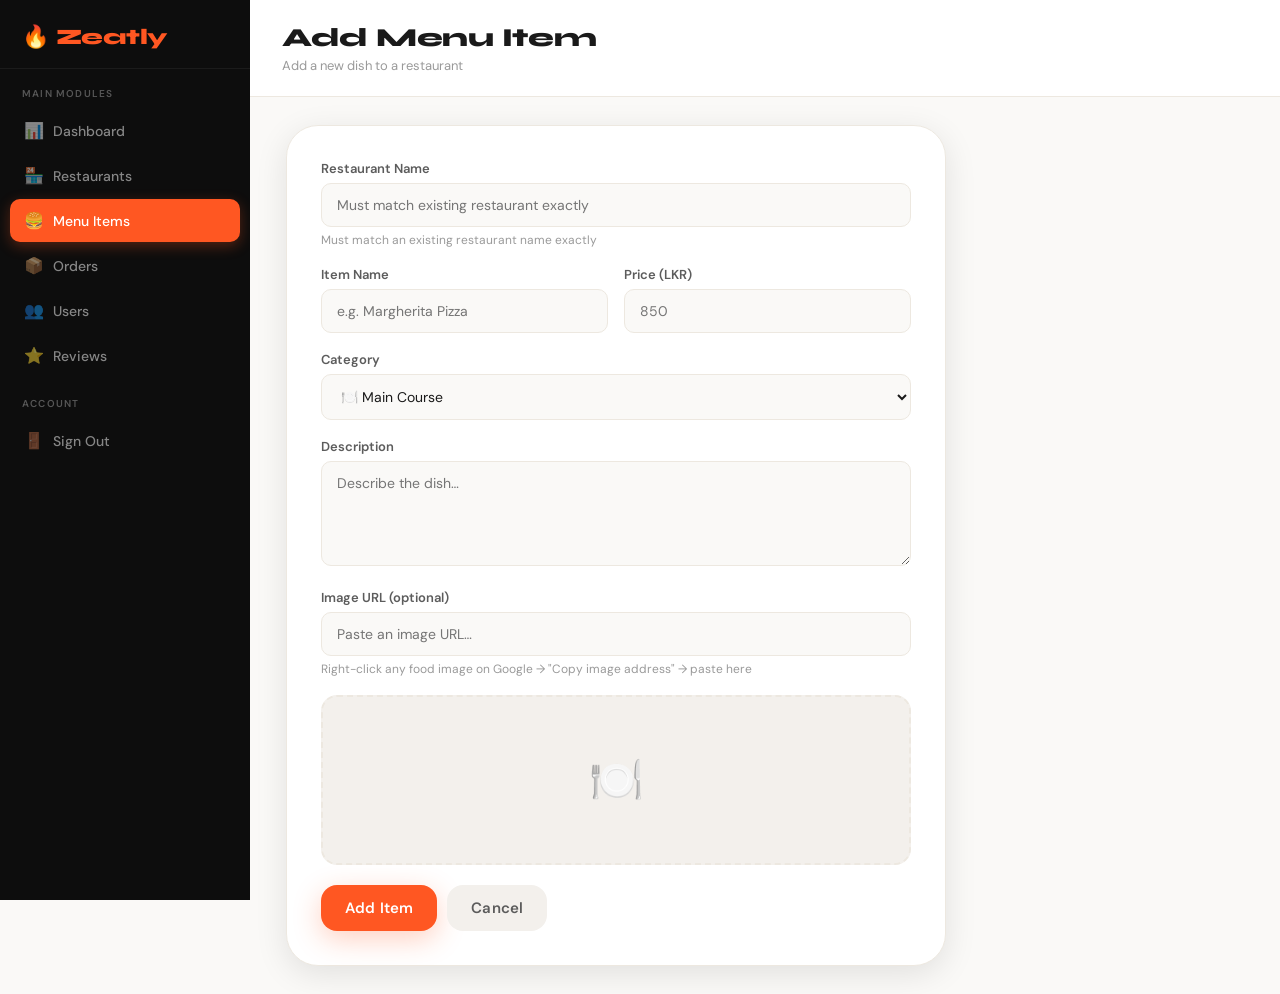
==== src/main/webapp/add-menu.html @ 62f10dee "File Structure Changed" ====
<!DOCTYPE html>
<html lang="en">
<head>
  <meta charset="UTF-8">
  <meta name="viewport" content="width=device-width,initial-scale=1">
  <title>Add Menu Item – Zeatly</title>
  <link rel="stylesheet" href="css/style.css">
  <script>
    window.onload=function(){
      const p=new URLSearchParams(window.location.search),m=document.getElementById('msg');
      if(p.get('error')==='invalid'&&m){m.className='alert alert-error';m.textContent='❌ Please check all fields.';}
    };
    function previewImg(){
      const url=document.getElementById('imgUrl').value;
      const img=document.getElementById('prevImg');
      const box=document.getElementById('prevBox');
      if(url){
        img.src=url;img.style.display='block';
        box.style.fontSize='0';
        img.onerror=()=>{img.style.display='none';box.style.fontSize='44px';box.textContent='🍽️';};
      } else {img.style.display='none';box.style.fontSize='44px';}
    }
  </script>
</head>
<body>
<div class="app-layout">
<aside class="sidebar">
  <div class="sidebar-top">
    <div class="sidebar-brand">🔥 <span>Zeatly</span></div>
  </div>
  <div class="sidebar-section">MAIN MODULES</div>
  <a href="admin" class="sidebar-link"><span class="sl-icon">📊</span>Dashboard</a>
  <a href="restaurant" class="sidebar-link"><span class="sl-icon">🏪</span>Restaurants</a>
  <a href="menu" class="sidebar-link active"><span class="sl-icon">🍔</span>Menu Items</a>
  <a href="order" class="sidebar-link"><span class="sl-icon">📦</span>Orders</a>
  <a href="users" class="sidebar-link"><span class="sl-icon">👥</span>Users</a>
  <a href="feedback" class="sidebar-link"><span class="sl-icon">⭐</span>Reviews</a>
  <div class="sidebar-section">ACCOUNT</div>
  <a href="logout" class="sidebar-link"><span class="sl-icon">🚪</span>Sign Out</a>
</aside>
<div class="main-content">
  <div class="topbar">
    <div><h1 class="page-title">Add Menu Item</h1><p class="page-sub">Add a new dish to a restaurant</p></div>
  </div>
  <div class="form-page"><div class="form-container">
    <div id="msg"></div>
    <div class="form-card animate-up">
      <form action="menu" method="post">
        <div class="form-group">
          <label>Restaurant Name</label>
          <input type="text" name="restaurantName" placeholder="Must match existing restaurant exactly" required>
          <div class="form-hint">Must match an existing restaurant name exactly</div>
        </div>
        <div class="form-row">
          <div class="form-group"><label>Item Name</label><input type="text" name="itemName" placeholder="e.g. Margherita Pizza" required></div>
          <div class="form-group"><label>Price (LKR)</label><input type="number" name="price" placeholder="850" step="0.01" min="0" required></div>
        </div>
        <div class="form-group"><label>Category</label>
          <select name="category">
            <option value="Main Course">🍽️ Main Course</option>
            <option value="Starters">🥗 Starters</option>
            <option value="Desserts">🍰 Desserts</option>
            <option value="Drinks">🥤 Drinks</option>
            <option value="Pizza">🍕 Pizza</option>
            <option value="Burgers">🍔 Burgers</option>
            <option value="Rice & Noodles">🍜 Rice &amp; Noodles</option>
            <option value="Seafood">🦐 Seafood</option>
          </select>
        </div>
        <div class="form-group"><label>Description</label><textarea name="description" placeholder="Describe the dish…"></textarea></div>
        <div class="form-group">
          <label>Image URL (optional)</label>
          <input type="text" id="imgUrl" name="imageUrl" placeholder="Paste an image URL…" oninput="previewImg()">
          <div class="form-hint">Right-click any food image on Google → "Copy image address" → paste here</div>
        </div>
        <div class="img-preview" id="prevBox">🍽️<img id="prevImg" src="" style="display:none;width:100%;height:100%;object-fit:cover"></div>
        <div style="display:flex;gap:10px">
          <button type="submit" class="btn btn-primary">Add Item</button>
          <a href="menu" class="btn btn-secondary">Cancel</a>
        </div>
      </form>
    </div>
  </div></div>
</div>
</div>
</body>
</html>
---- src/main/webapp/css/style.css ----
@import url('https://fonts.googleapis.com/css2?family=Syne:wght@400;500;600;700;800&family=DM+Sans:ital,wght@0,300;0,400;0,500;0,600;0,700;1,400&display=swap');

:root {
  --brand:#FF5722;--brand-deep:#E64A19;--brand-glow:#FF7043;--brand-lite:#FBE9E7;--brand-mid:#FFCCBC;
  --accent:#FF9800;--dark:#0D0D0D;--dark2:#1A1A1A;--dark3:#252525;--surface:#FFFFFF;--surface2:#FAF9F7;
  --surface3:#F3F0EC;--border:#EDE8E0;--text:#1A1A1A;--text2:#5C5C5C;--text3:#9A9A9A;
  --success:#2ECC71;--warning:#F39C12;--danger:#E74C3C;--info:#3498DB;
  --radius-sm:10px;--radius:16px;--radius-lg:24px;--radius-xl:32px;
  --shadow-sm:0 2px 8px rgba(0,0,0,0.06);--shadow:0 8px 32px rgba(0,0,0,0.10);
  --shadow-lg:0 20px 60px rgba(0,0,0,0.14);--shadow-brand:0 8px 28px rgba(255,87,34,0.28);
}
*,*::before,*::after{margin:0;padding:0;box-sizing:border-box}
html{scroll-behavior:smooth}
body{font-family:'DM Sans',sans-serif;background:var(--surface2);color:var(--text);overflow-x:hidden;-webkit-font-smoothing:antialiased}
a{text-decoration:none;color:inherit}

@keyframes fadeUp{from{opacity:0;transform:translateY(22px)}to{opacity:1;transform:translateY(0)}}
@keyframes fadeIn{from{opacity:0}to{opacity:1}}
@keyframes slideInLeft{from{opacity:0;transform:translateX(-30px)}to{opacity:1;transform:translateX(0)}}
@keyframes pulse-dot{0%,100%{box-shadow:0 0 0 0 rgba(78,205,113,0.5)}50%{box-shadow:0 0 0 8px rgba(78,205,113,0)}}
@keyframes spin{to{transform:rotate(360deg)}}
@keyframes bounceIn{0%{transform:scale(0.3);opacity:0}60%{transform:scale(1.05)}80%{transform:scale(0.95)}100%{transform:scale(1);opacity:1}}
@keyframes shimmer{0%{background-position:-400px 0}100%{background-position:400px 0}}

.animate-up{animation:fadeUp 0.55s ease both}
.animate-in{animation:fadeIn 0.4s ease both}
.delay-1{animation-delay:0.1s}.delay-2{animation-delay:0.2s}.delay-3{animation-delay:0.3s}
.delay-4{animation-delay:0.4s}.delay-5{animation-delay:0.5s}

/* BUTTONS */
.btn{display:inline-flex;align-items:center;justify-content:center;gap:8px;padding:13px 24px;border:none;border-radius:var(--radius);cursor:pointer;font-family:'DM Sans',sans-serif;font-weight:600;font-size:15px;transition:all 0.22s cubic-bezier(0.34,1.56,0.64,1);position:relative;overflow:hidden;white-space:nowrap;letter-spacing:0.01em}
.btn:hover{transform:translateY(-2px)}
.btn:active{transform:translateY(0) scale(0.97)}
.btn-primary,.btn-order{background:var(--brand);color:#fff;box-shadow:var(--shadow-brand)}
.btn-primary:hover,.btn-order:hover{background:var(--brand-deep);box-shadow:0 12px 36px rgba(255,87,34,0.38)}
.btn-dark,.btn-cart{background:var(--dark);color:#fff}
.btn-dark:hover,.btn-cart:hover{background:var(--dark3)}
.btn-secondary{background:var(--surface3);color:var(--text2)}
.btn-secondary:hover{background:var(--border);color:var(--text)}
.btn-white{background:#fff;color:var(--brand);box-shadow:0 4px 16px rgba(0,0,0,0.12)}
.btn-white:hover{background:#f9f9f9}
.btn-ghost{background:rgba(255,255,255,0.14);color:#fff;border:1.5px solid rgba(255,255,255,0.28);backdrop-filter:blur(8px)}
.btn-ghost:hover{background:rgba(255,255,255,0.24)}
.btn-success{background:var(--success);color:#fff}
.btn-danger{background:#fee2e2;color:var(--danger)}
.btn-danger:hover{background:#fecaca}
.btn-blue{background:#2563eb;color:#fff}
.btn-blue:hover{background:#1d4ed8}
.btn-warning{background:var(--warning);color:#fff}
.btn-sm{padding:8px 14px;font-size:13px;border-radius:var(--radius-sm)}
.btn-lg{padding:17px 34px;font-size:17px}

/* NAVBAR */
.customer-nav{height:70px;background:rgba(255,255,255,0.95);backdrop-filter:blur(20px);display:flex;align-items:center;justify-content:space-between;padding:0 36px;position:sticky;top:0;z-index:999;border-bottom:1px solid rgba(237,232,224,0.7);animation:fadeIn 0.4s ease}
.brand{display:flex;align-items:center;gap:8px;font-family:'Syne',sans-serif;font-size:24px;font-weight:800;color:var(--brand);letter-spacing:-0.02em}
.nav-links{display:flex;align-items:center;gap:4px;flex-wrap:wrap}
.nav-links a{padding:8px 14px;border-radius:var(--radius-sm);font-weight:500;font-size:14px;color:var(--text2);transition:all 0.18s}
.nav-links a:hover{background:var(--brand-lite);color:var(--brand)}
.nav-links .active{background:var(--brand);color:#fff!important}
.nav-logout{color:var(--danger)!important}
.nav-logout:hover{background:#fee2e2!important;color:var(--danger)!important}
.nav-badge{display:inline-flex;align-items:center;justify-content:center;min-width:18px;height:18px;padding:0 4px;border-radius:999px;background:var(--brand);color:#fff;font-size:11px;font-weight:700;margin-left:3px;animation:bounceIn 0.4s ease}

/* PAGE */
.customer-page{padding:32px 36px;max-width:1400px;margin:0 auto}

/* HERO */
.hero{min-height:440px;border-radius:var(--radius-xl);overflow:hidden;display:flex;align-items:flex-end;padding:56px 64px;background:linear-gradient(to top right,rgba(255,87,34,0.88) 0%,rgba(13,13,13,0.72) 60%,rgba(0,0,0,0.5) 100%),url('https://images.unsplash.com/photo-1555396273-367ea4eb4db5?q=80&w=1800&auto=format&fit=crop');background-size:cover;background-position:center;margin-bottom:48px;position:relative;animation:fadeUp 0.7s ease}
.hero::before{content:'';position:absolute;inset:0;background:radial-gradient(ellipse at 20% 80%,rgba(255,87,34,0.35) 0%,transparent 60%)}
.hero-content{position:relative;z-index:1}
.hero-eyebrow{display:inline-flex;align-items:center;gap:8px;background:rgba(255,255,255,0.15);border:1px solid rgba(255,255,255,0.25);backdrop-filter:blur(8px);color:#fff;padding:7px 14px;border-radius:999px;font-size:13px;font-weight:600;margin-bottom:18px;letter-spacing:0.03em}
.hero-eyebrow-dot{width:8px;height:8px;border-radius:50%;background:#4ade80;animation:pulse-dot 1.8s infinite}
.hero h1{font-family:'Syne',sans-serif;font-size:60px;font-weight:800;line-height:1.05;color:#fff;margin-bottom:14px;letter-spacing:-0.02em;max-width:680px}
.hero-accent{color:var(--accent)}
.hero p{color:rgba(255,255,255,0.82);font-size:17px;line-height:1.7;max-width:540px;margin-bottom:30px}
.hero-btns{display:flex;gap:14px;flex-wrap:wrap}
.hero-stats{position:absolute;right:60px;bottom:56px;display:flex;gap:32px;z-index:1}
.hero-stat{text-align:center;color:#fff}
.hero-stat-num{font-family:'Syne',sans-serif;font-size:26px;font-weight:800;color:var(--accent)}
.hero-stat-label{font-size:11px;color:rgba(255,255,255,0.65);text-transform:uppercase;letter-spacing:0.06em}

/* SECTION */
.section-header{display:flex;align-items:baseline;justify-content:space-between;margin-bottom:24px}
.section-title{font-family:'Syne',sans-serif;font-size:26px;font-weight:700;letter-spacing:-0.01em}
.section-link{font-size:14px;color:var(--brand);font-weight:600}

/* DASH GRID */
.dash-grid{display:grid;grid-template-columns:repeat(auto-fit,minmax(200px,1fr));gap:18px;margin-bottom:48px}
.dash-card{background:var(--surface);border-radius:var(--radius-lg);padding:26px;border:1px solid var(--border);box-shadow:var(--shadow-sm);transition:all 0.25s cubic-bezier(0.34,1.56,0.64,1);animation:fadeUp 0.5s ease both}
.dash-card:hover{transform:translateY(-6px);box-shadow:var(--shadow);border-color:var(--brand-mid)}
.dash-card-icon{width:52px;height:52px;border-radius:14px;background:var(--brand-lite);display:flex;align-items:center;justify-content:center;font-size:24px;margin-bottom:14px}
.dash-card-text h3{font-family:'Syne',sans-serif;font-size:17px;font-weight:700;margin-bottom:5px}
.dash-card-text p{color:var(--text3);font-size:13px;line-height:1.5}

/* RESTAURANT GRID */
.restaurant-grid{display:grid;grid-template-columns:repeat(auto-fill,minmax(290px,1fr));gap:22px;margin-top:20px}
.rest-card{background:var(--surface);border-radius:var(--radius-lg);overflow:hidden;border:1px solid var(--border);box-shadow:var(--shadow-sm);transition:all 0.28s cubic-bezier(0.34,1.56,0.64,1);animation:fadeUp 0.5s ease both}
.rest-card:hover{transform:translateY(-8px);box-shadow:var(--shadow-lg);border-color:var(--brand-mid)}
.rest-card-header{height:150px;background:linear-gradient(135deg,var(--brand) 0%,var(--accent) 100%);display:flex;align-items:center;justify-content:center;font-size:56px;position:relative;overflow:hidden}
.rest-card-header img{width:100%;height:100%;object-fit:cover;position:absolute;inset:0}
.rest-card-body{padding:20px}
.rest-card-name{font-family:'Syne',sans-serif;font-size:19px;font-weight:700;margin-bottom:7px}
.rest-card-loc{color:var(--text3);font-size:13px;margin-bottom:8px}
.rest-card-cuisine{display:inline-block;background:var(--brand-lite);color:var(--brand);padding:4px 12px;border-radius:999px;font-size:12px;font-weight:600;margin-bottom:14px}
.rest-card-meta{display:flex;gap:12px;margin-bottom:14px;font-size:13px;color:var(--text2)}
.rest-card-rating{color:var(--accent);font-weight:600}
.rest-card-footer{display:flex;gap:10px}

/* FILTER BAR */
.filter-bar{background:var(--surface);border:1px solid var(--border);border-radius:var(--radius-lg);padding:18px 22px;display:flex;gap:12px;align-items:center;flex-wrap:wrap;margin-bottom:24px;box-shadow:var(--shadow-sm);animation:fadeUp 0.4s ease both}
.filter-bar input,.filter-bar select{flex:1;min-width:170px;padding:10px 14px;border:1.5px solid var(--border);border-radius:var(--radius-sm);background:var(--surface2);font-family:'DM Sans',sans-serif;font-size:14px;color:var(--text);outline:none;transition:all 0.2s}
.filter-bar input:focus,.filter-bar select:focus{border-color:var(--brand);box-shadow:0 0 0 3px rgba(255,87,34,0.1);background:#fff}
.filter-tags{display:flex;gap:8px;flex-wrap:wrap}
.filter-tag{padding:6px 14px;border-radius:999px;font-size:13px;font-weight:500;border:1.5px solid var(--border);background:var(--surface);color:var(--text2);cursor:pointer;transition:all 0.18s}
.filter-tag:hover{border-color:var(--brand);color:var(--brand)}
.filter-tag.active{border-color:var(--brand);background:var(--brand);color:#fff}
.result-count{color:var(--text3);font-size:13px;margin-bottom:10px}
.price-range{display:flex;gap:8px;align-items:center;color:var(--text3);font-size:13px;white-space:nowrap}
.price-range input{width:100px!important;flex:none!important;min-width:0!important}

/* MENU GRID */
.menu-grid{display:grid;grid-template-columns:repeat(auto-fill,minmax(290px,1fr));gap:22px;margin-top:8px}
.food-card{background:var(--surface);border-radius:var(--radius-lg);overflow:hidden;border:1px solid var(--border);box-shadow:var(--shadow-sm);transition:all 0.28s cubic-bezier(0.34,1.56,0.64,1);position:relative;animation:fadeUp 0.5s ease both}
.food-card:hover{transform:translateY(-8px);box-shadow:var(--shadow-lg);border-color:rgba(255,87,34,0.2)}
.food-card img{width:100%;height:210px;object-fit:cover;display:block;transition:transform 0.4s ease}
.food-card:hover img{transform:scale(1.04)}
.food-card-no-img{width:100%;height:210px;background:linear-gradient(135deg,var(--surface3) 0%,var(--brand-lite) 100%);display:flex;align-items:center;justify-content:center;font-size:68px}
.food-card-body{padding:18px}
.food-card-restaurant{display:inline-block;background:var(--brand-lite);color:var(--brand);padding:4px 11px;border-radius:999px;font-size:12px;font-weight:600;margin-bottom:10px}
.food-card-name{font-family:'Syne',sans-serif;font-size:18px;font-weight:700;color:var(--text);margin-bottom:7px;line-height:1.25}
.food-card-desc{color:var(--text3);font-size:13px;line-height:1.6;margin-bottom:14px;min-height:40px}
.food-card-footer{display:flex;justify-content:space-between;align-items:center}
.food-card-price{font-family:'Syne',sans-serif;font-size:20px;font-weight:800;color:var(--brand)}
.food-card-actions{display:flex;gap:8px;margin-top:14px;flex-wrap:wrap}
.food-card .btn{flex:1}
.food-badge{position:absolute;top:12px;right:12px;background:rgba(255,255,255,0.95);color:var(--brand);padding:5px 11px;border-radius:999px;font-size:12px;font-weight:700;box-shadow:var(--shadow-sm);backdrop-filter:blur(8px)}

/* ORDER CARDS */
.orders-grid{display:grid;grid-template-columns:repeat(auto-fill,minmax(340px,1fr));gap:20px}
.order-card{background:var(--surface);border-radius:var(--radius-lg);border:1px solid var(--border);box-shadow:var(--shadow-sm);overflow:hidden;transition:all 0.22s ease;animation:fadeUp 0.5s ease both}
.order-card:hover{box-shadow:var(--shadow)}
.order-card-header{padding:16px 20px;background:var(--surface3);border-bottom:1px solid var(--border);display:flex;align-items:center;justify-content:space-between;flex-wrap:wrap;gap:8px}
.order-id{font-size:12px;color:var(--text3);font-family:monospace}
.order-card-body{padding:20px}
.order-item-name{font-family:'Syne',sans-serif;font-size:19px;font-weight:700;margin-bottom:6px}
.order-meta{display:flex;flex-wrap:wrap;gap:12px;margin-bottom:14px;font-size:13px;color:var(--text2)}
.order-total{font-family:'Syne',sans-serif;font-size:22px;font-weight:800;color:var(--brand)}
.order-card-footer{padding:14px 20px;border-top:1px solid var(--border);display:flex;gap:8px;flex-wrap:wrap;align-items:center}

/* STATUS BADGES */
.status-badge{display:inline-flex;align-items:center;gap:5px;padding:5px 12px;border-radius:999px;font-size:12px;font-weight:600}
.status-placed{background:#dbeafe;color:#1d4ed8}
.status-preparing{background:#fef9c3;color:#a16207}
.status-ready{background:#dcfce7;color:#166534}
.status-delivered{background:#f0fdf4;color:#15803d}
.status-pending{background:var(--brand-lite);color:var(--brand)}
.status-success{background:#dcfce7;color:#166534}
.status-failed{background:#fee2e2;color:var(--danger)}

/* HISTORY */
.history-section{margin-top:36px;padding-top:28px;border-top:2px dashed var(--border)}
.history-card{opacity:0.6}
.history-card:hover{opacity:0.8}
.history-pill{background:var(--surface3);color:var(--text3);padding:3px 9px;border-radius:999px;font-size:11px;font-weight:600;text-transform:uppercase;letter-spacing:0.05em}

/* PAYMENT */
.payment-container{max-width:560px;margin:40px auto;animation:fadeUp 0.5s ease}
.payment-card{background:var(--surface);border-radius:var(--radius-xl);padding:38px;border:1px solid var(--border);box-shadow:var(--shadow)}
.payment-header{text-align:center;margin-bottom:28px}
.payment-header h2{font-family:'Syne',sans-serif;font-size:26px;font-weight:800;margin-bottom:7px}
.payment-header p{color:var(--text3)}
.payment-amount{background:linear-gradient(135deg,var(--brand) 0%,var(--accent) 100%);border-radius:var(--radius-lg);padding:22px;text-align:center;margin-bottom:26px;color:#fff}
.payment-amount-label{font-size:12px;opacity:0.8;margin-bottom:5px;text-transform:uppercase;letter-spacing:0.06em}
.payment-amount-value{font-family:'Syne',sans-serif;font-size:38px;font-weight:800}
.payment-methods{display:grid;grid-template-columns:1fr 1fr;gap:10px;margin-bottom:26px}
.payment-method{border:2px solid var(--border);border-radius:var(--radius);padding:16px 12px;text-align:center;cursor:pointer;transition:all 0.2s;background:var(--surface2)}
.payment-method:hover{border-color:var(--brand);background:var(--brand-lite)}
.payment-method.selected{border-color:var(--brand);background:var(--brand-lite)}
.payment-method-icon{font-size:26px;margin-bottom:7px}
.payment-method-name{font-size:13px;font-weight:600;color:var(--text2)}
.card-form{display:none;animation:fadeUp 0.3s ease}
.card-form.show{display:block}
.cash-confirm{display:none;animation:fadeUp 0.3s ease}
.cash-confirm.show{display:block}
.card-number-wrap{position:relative}
.card-brand-icon{position:absolute;right:13px;top:50%;transform:translateY(-50%);font-size:20px}

/* LOCATION */
.location-row{display:flex;gap:10px;margin-bottom:20px;align-items:flex-end}
.location-input-wrap{flex:1;position:relative}
.location-input-wrap input{padding-left:38px}
.location-pin{position:absolute;left:12px;top:50%;transform:translateY(-50%);font-size:17px;z-index:1}
.location-map-btn{white-space:nowrap;flex-shrink:0}

/* MAP MODAL */
.map-modal{display:none;position:fixed;inset:0;z-index:9999;background:rgba(0,0,0,0.6);backdrop-filter:blur(4px);align-items:center;justify-content:center}
.map-modal.open{display:flex}
.map-modal-box{background:var(--surface);border-radius:var(--radius-xl);overflow:hidden;width:min(700px,96vw);box-shadow:var(--shadow-lg);animation:fadeUp 0.35s ease}
.map-modal-head{padding:20px 26px;border-bottom:1px solid var(--border);display:flex;align-items:center;justify-content:space-between}
.map-modal-head h3{font-family:'Syne',sans-serif;font-size:19px;font-weight:700}
.map-modal-close{width:34px;height:34px;border-radius:50%;border:none;background:var(--surface3);cursor:pointer;font-size:17px;display:flex;align-items:center;justify-content:center;transition:all 0.18s}
.map-modal-close:hover{background:var(--border)}
#map{height:360px}
.map-modal-foot{padding:16px 26px;border-top:1px solid var(--border);display:flex;gap:10px;align-items:center}
.selected-address-preview{flex:1;font-size:13px;color:var(--text2);padding:9px 13px;background:var(--surface2);border-radius:var(--radius-sm);border:1px solid var(--border);min-height:40px}

/* FORMS */
.form-page{padding:28px 36px}
.form-container{max-width:660px}
.form-card{background:var(--surface);border-radius:var(--radius-xl);padding:34px;box-shadow:var(--shadow);border:1px solid var(--border)}
.form-group{margin-bottom:18px}
.form-row{display:grid;grid-template-columns:1fr 1fr;gap:16px}
label{display:block;margin-bottom:6px;font-weight:600;font-size:13px;color:var(--text2)}
input,textarea,select{width:100%;padding:12px 15px;border-radius:var(--radius-sm);border:1.5px solid var(--border);background:var(--surface2);outline:none;transition:all 0.2s;font-family:'DM Sans',sans-serif;font-size:14px;color:var(--text)}
input:focus,textarea:focus,select:focus{border-color:var(--brand);background:#fff;box-shadow:0 0 0 3px rgba(255,87,34,0.1)}
textarea{resize:vertical;min-height:105px}
.form-hint{margin-top:5px;color:var(--text3);font-size:12px}

/* ALERTS */
.alert{padding:13px 16px;border-radius:var(--radius);margin-bottom:16px;font-weight:500;font-size:14px;display:flex;align-items:center;gap:9px;animation:fadeUp 0.3s ease}
.alert-error{background:#fee2e2;color:#b91c1c}
.alert-success{background:#dcfce7;color:#166534}
.alert-info{background:#dbeafe;color:#1d4ed8}
.alert-warning{background:#fef9c3;color:#a16207}

/* AUTH */
.auth-page{display:flex;min-height:100vh}
.auth-left{flex:1;background:linear-gradient(150deg,var(--dark) 0%,var(--dark3) 40%,var(--brand-deep) 100%);display:flex;align-items:center;justify-content:center;flex-direction:column;color:#fff;padding:60px;position:relative;overflow:hidden}
.auth-left::before{content:'';position:absolute;inset:0;background:radial-gradient(ellipse at 20% 50%,rgba(255,87,34,0.25) 0%,transparent 60%),radial-gradient(ellipse at 80% 20%,rgba(255,152,0,0.15) 0%,transparent 50%)}
.auth-left-content{position:relative;z-index:1;text-align:center}
.auth-brand{font-family:'Syne',sans-serif;font-size:48px;font-weight:800;margin-bottom:4px;letter-spacing:-0.02em}
.auth-brand-sub{font-size:14px;opacity:0.5;margin-bottom:36px;letter-spacing:0.1em;text-transform:uppercase}
.auth-features{text-align:left;display:flex;flex-direction:column;gap:14px}
.auth-feature{display:flex;align-items:center;gap:13px;font-size:15px;opacity:0.9}
.auth-feature-icon{width:38px;height:38px;border-radius:11px;background:rgba(255,255,255,0.12);display:flex;align-items:center;justify-content:center;font-size:18px;flex-shrink:0}
.auth-right{width:500px;background:var(--surface);display:flex;align-items:center;justify-content:center;padding:44px}
.auth-form{width:100%;animation:fadeUp 0.55s ease}
.auth-form h2{font-family:'Syne',sans-serif;font-size:32px;font-weight:800;margin-bottom:7px;letter-spacing:-0.01em}
.auth-sub{color:var(--text3);margin-bottom:26px;font-size:14px}
.auth-footer{margin-top:20px;text-align:center;color:var(--text3);font-size:14px}
.auth-footer a{color:var(--brand);font-weight:700}

/* SIDEBAR */
.app-layout{display:flex}
.sidebar{width:250px;min-height:100vh;background:var(--dark);position:fixed;top:0;left:0;z-index:100;overflow-y:auto;animation:slideInLeft 0.4s ease}
.sidebar-top{padding:24px 22px 18px;border-bottom:1px solid rgba(255,255,255,0.06)}
.sidebar-brand{font-family:'Syne',sans-serif;color:#fff;font-size:22px;font-weight:800;letter-spacing:-0.01em}
.sidebar-brand span{color:var(--brand)}
.sidebar-user{margin-top:14px;display:flex;align-items:center;gap:11px}
.sidebar-avatar{width:36px;height:36px;border-radius:50%;background:var(--brand);color:#fff;display:flex;align-items:center;justify-content:center;font-weight:700;font-size:14px;flex-shrink:0}
.sidebar-username{color:rgba(255,255,255,0.8);font-size:13px;font-weight:500}
.sidebar-role{color:rgba(255,255,255,0.4);font-size:11px}
.sidebar-section{color:rgba(255,255,255,0.3);padding:18px 22px 7px;font-size:10px;letter-spacing:0.12em;text-transform:uppercase;font-weight:600}
.sidebar-link{display:flex;align-items:center;gap:10px;text-decoration:none;color:rgba(255,255,255,0.5);padding:11px 14px;border-radius:var(--radius-sm);margin:2px 10px;transition:all 0.18s;font-size:14px;font-weight:500}
.sidebar-link:hover{background:rgba(255,255,255,0.07);color:rgba(255,255,255,0.9)}
.sidebar-link.active{background:var(--brand);color:#fff;box-shadow:0 4px 14px rgba(255,87,34,0.3)}
.sidebar-link .sl-icon{font-size:16px;width:19px;text-align:center}
.main-content{margin-left:250px;flex:1}

/* TOPBAR */
.topbar{background:var(--surface);padding:22px 32px;border-bottom:1px solid var(--border);display:flex;align-items:center;justify-content:space-between;position:sticky;top:0;z-index:50}
.page-title{font-family:'Syne',sans-serif;font-size:26px;font-weight:800;letter-spacing:-0.01em}
.page-sub{color:var(--text3);margin-top:4px;font-size:13px}
.topbar-right{display:flex;align-items:center;gap:10px}
.user-chip{display:flex;align-items:center;gap:9px;background:var(--surface2);padding:7px 14px;border-radius:999px;border:1px solid var(--border)}
.user-avatar{width:32px;height:32px;border-radius:50%;background:var(--brand);color:#fff;display:flex;align-items:center;justify-content:center;font-weight:700;font-size:13px}
.user-role{font-size:11px;color:var(--text3)}

/* STATS */
.content-wrapper{padding:26px 32px}
.stats-row,.stats-grid{display:grid;grid-template-columns:repeat(auto-fit,minmax(210px,1fr));gap:18px;margin-bottom:26px}
.stat-card{background:var(--surface);border-radius:var(--radius-lg);padding:22px;border:1px solid var(--border);box-shadow:var(--shadow-sm);display:flex;align-items:center;gap:16px;transition:all 0.25s ease;animation:fadeUp 0.5s ease both;position:relative;overflow:hidden}
.stat-card::after{content:'';position:absolute;top:0;left:0;right:0;height:3px;background:linear-gradient(90deg,var(--brand),var(--accent))}
.stat-card:hover{transform:translateY(-4px);box-shadow:var(--shadow)}
.stat-icon{width:56px;height:56px;border-radius:14px;background:var(--brand-lite);display:flex;align-items:center;justify-content:center;font-size:24px;flex-shrink:0}
.stat-value{font-family:'Syne',sans-serif;font-size:30px;font-weight:800;color:var(--text)}
.stat-label,.stat-title{color:var(--text3);font-size:12px;margin-top:3px}

/* CARD */
.card{background:var(--surface);border-radius:var(--radius-lg);padding:22px;border:1px solid var(--border);box-shadow:var(--shadow-sm);margin-bottom:22px;animation:fadeUp 0.5s ease both}
.card-header{margin-bottom:18px}
.card-title{font-family:'Syne',sans-serif;font-size:18px;font-weight:700}

/* TABLES */
.table-card,.table-wrapper{background:var(--surface);border-radius:var(--radius-lg);overflow:hidden;box-shadow:var(--shadow-sm);border:1px solid var(--border);animation:fadeUp 0.5s ease both}
.modern-table,.data-table,.table-wrapper table{width:100%;border-collapse:collapse}
.modern-table th,.data-table th,.table-wrapper th{text-align:left;padding:14px 18px;color:var(--text3);font-size:11px;font-weight:600;text-transform:uppercase;letter-spacing:0.06em;background:var(--surface3)}
.modern-table td,.data-table td,.table-wrapper td{padding:16px 18px;border-top:1px solid var(--border);font-size:14px}
.modern-table tr:hover,.data-table tr:hover,.table-wrapper tr:hover{background:var(--surface2)}

/* BADGES */
.badge{display:inline-flex;align-items:center;padding:4px 11px;border-radius:999px;font-size:12px;font-weight:600}
.badge-admin{background:#fee2e2;color:var(--danger)}
.badge-user{background:#dbeafe;color:#2563eb}
.badge-worker{background:#dcfce7;color:#16a34a}
.badge-placed{background:var(--brand-lite);color:var(--brand)}
.badge-preparing{background:#fef9c3;color:#a16207}
.badge-ready{background:#dcfce7;color:#16a34a}
.badge-delivered{background:#f0fdf4;color:#15803d}

/* ACTIONS BAR */
.actions-bar{display:flex;align-items:center;gap:12px;margin-bottom:22px;flex-wrap:wrap}
.td-actions{display:flex;gap:7px;flex-wrap:wrap}

/* CONTENT GRID */
.content-grid{display:grid;grid-template-columns:1fr 1fr;gap:22px;margin-bottom:22px}

/* STATUS BAR */
.status-bar-row{margin-bottom:14px}
.sb-label{display:block;margin-bottom:5px;font-weight:600;font-size:13px}
.sb-track{height:9px;background:var(--surface3);border-radius:999px;overflow:hidden}
.sb-fill{height:100%;border-radius:999px;transition:width 1s ease}
.sb-count{display:inline-block;margin-top:4px;color:var(--text3);font-size:12px}
.top-item{display:flex;align-items:center;justify-content:space-between;padding:11px 0;border-bottom:1px solid var(--border)}
.rank{width:30px;height:30px;border-radius:50%;background:var(--brand-lite);color:var(--brand);display:flex;align-items:center;justify-content:center;font-weight:700;font-size:12px}
.top-name{flex:1;margin-left:11px;font-weight:600;font-size:14px}
.top-val{color:var(--text3);font-size:13px}

/* PAGE HEADER */
.page-header{margin-bottom:26px}
.page-header h1{font-family:'Syne',sans-serif;font-size:32px;font-weight:800;letter-spacing:-0.01em;margin-bottom:5px}
.page-header p{color:var(--text3)}

/* EMPTY STATE */
.empty-state{text-align:center;padding:72px 40px;color:var(--text3)}
.empty-icon{font-size:60px;margin-bottom:14px}
.empty-state p{font-size:15px}

/* IMG PREVIEW */
.img-preview{width:100%;height:170px;border-radius:var(--radius);background:var(--surface3);border:2px dashed var(--border);display:flex;align-items:center;justify-content:center;font-size:44px;margin-bottom:20px;overflow:hidden}
.img-preview img{width:100%;height:100%;object-fit:cover}

/* TOAST */
.toast-container{position:fixed;bottom:24px;right:24px;z-index:99999;display:flex;flex-direction:column;gap:9px}
.toast{background:var(--dark);color:#fff;padding:13px 18px;border-radius:var(--radius);box-shadow:var(--shadow-lg);display:flex;align-items:center;gap:9px;font-size:14px;font-weight:500;min-width:270px;animation:fadeUp 0.35s ease;border-left:4px solid var(--brand)}
.toast.success{border-left-color:var(--success)}
.toast.error{border-left-color:var(--danger)}

/* LOADING */
.loading-overlay{position:fixed;inset:0;background:var(--dark);z-index:99998;display:flex;align-items:center;justify-content:center;flex-direction:column;gap:18px}
.loading-logo{font-family:'Syne',sans-serif;font-size:40px;font-weight:800;color:#fff}
.loading-logo span{color:var(--brand)}
.loader{width:42px;height:42px;border:3px solid rgba(255,255,255,0.15);border-top-color:var(--brand);border-radius:50%;animation:spin 0.8s linear infinite}

/* MINI BAR */
.mini-bar{width:110px;height:7px;background:var(--surface3);border-radius:999px;overflow:hidden;display:inline-block;margin-right:7px}
.mini-bar div{height:100%;border-radius:999px}

/* RESPONSIVE */
@media(max-width:1024px){.content-grid{grid-template-columns:1fr}.hero-stats{display:none}}
@media(max-width:900px){
  .customer-nav{flex-direction:column;height:auto;padding:16px;gap:12px}
  .hero{padding:32px 24px}.hero h1{font-size:36px}.hero p{font-size:15px}
  .menu-grid,.restaurant-grid{grid-template-columns:1fr}
  .sidebar{display:none}.main-content{margin-left:0}
  .customer-page{padding:18px}.form-page{padding:18px}
  .form-row{grid-template-columns:1fr}
  .auth-left{display:none}.auth-right{width:100%}
  .payment-methods{grid-template-columns:1fr 1fr}
  .stats-row,.stats-grid{grid-template-columns:1fr 1fr}
  .topbar{padding:14px 18px}.content-wrapper{padding:14px 18px}
}
@media(max-width:500px){.payment-methods{grid-template-columns:1fr}.stats-row,.stats-grid{grid-template-columns:1fr}}
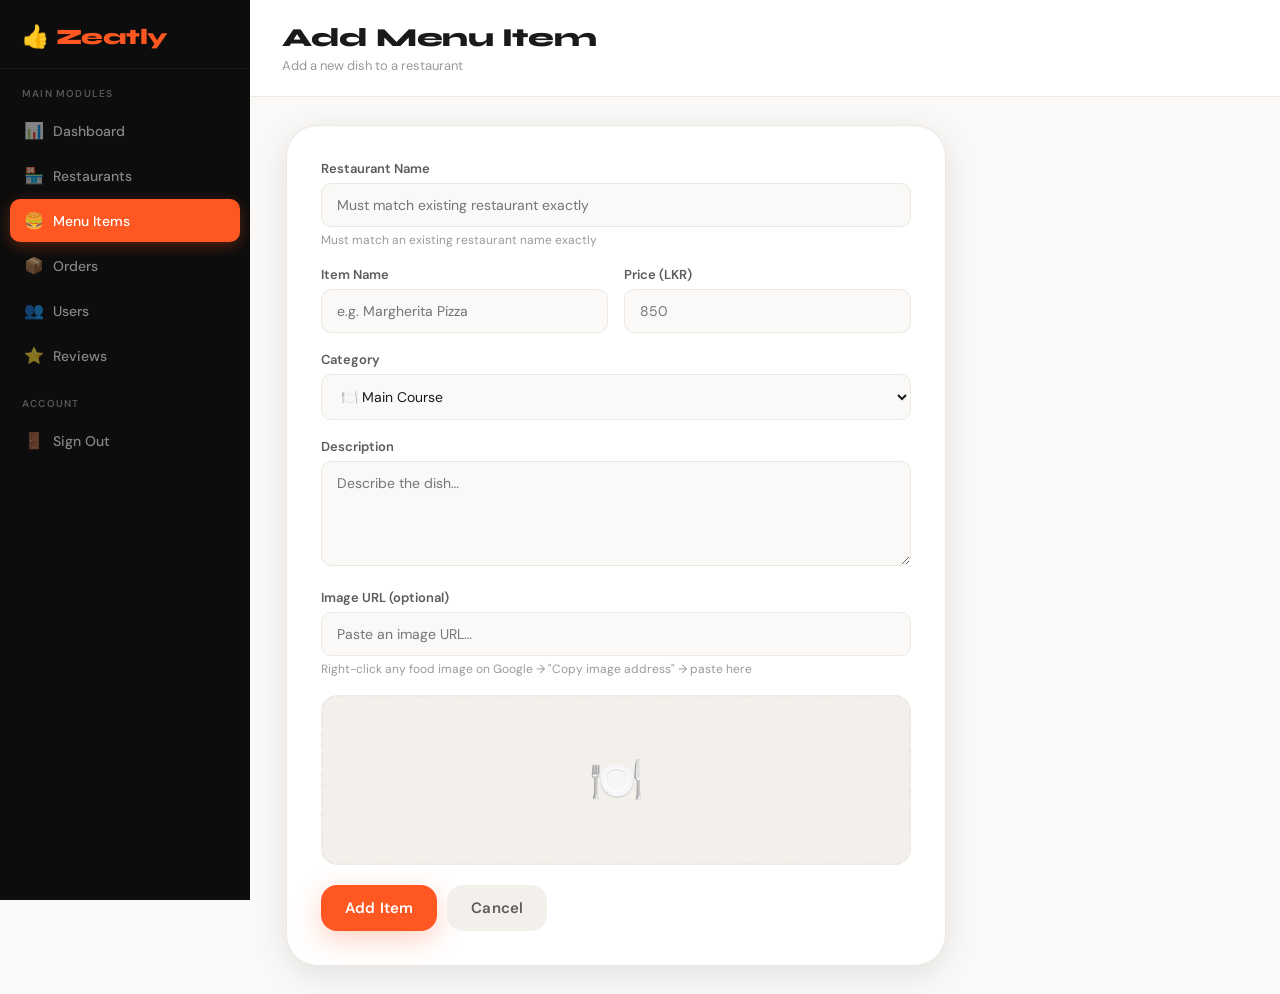
==== commit 5335c80a: "Changed Emoji in add-menu.html" ====
--- a/src/main/webapp/add-menu.html
+++ b/src/main/webapp/add-menu.html
@@ -26,7 +26,7 @@
 <div class="app-layout">
 <aside class="sidebar">
   <div class="sidebar-top">
-    <div class="sidebar-brand">🔥 <span>Zeatly</span></div>
+    <div class="sidebar-brand">👍 <span>Zeatly</span></div>
   </div>
   <div class="sidebar-section">MAIN MODULES</div>
   <a href="admin" class="sidebar-link"><span class="sl-icon">📊</span>Dashboard</a>
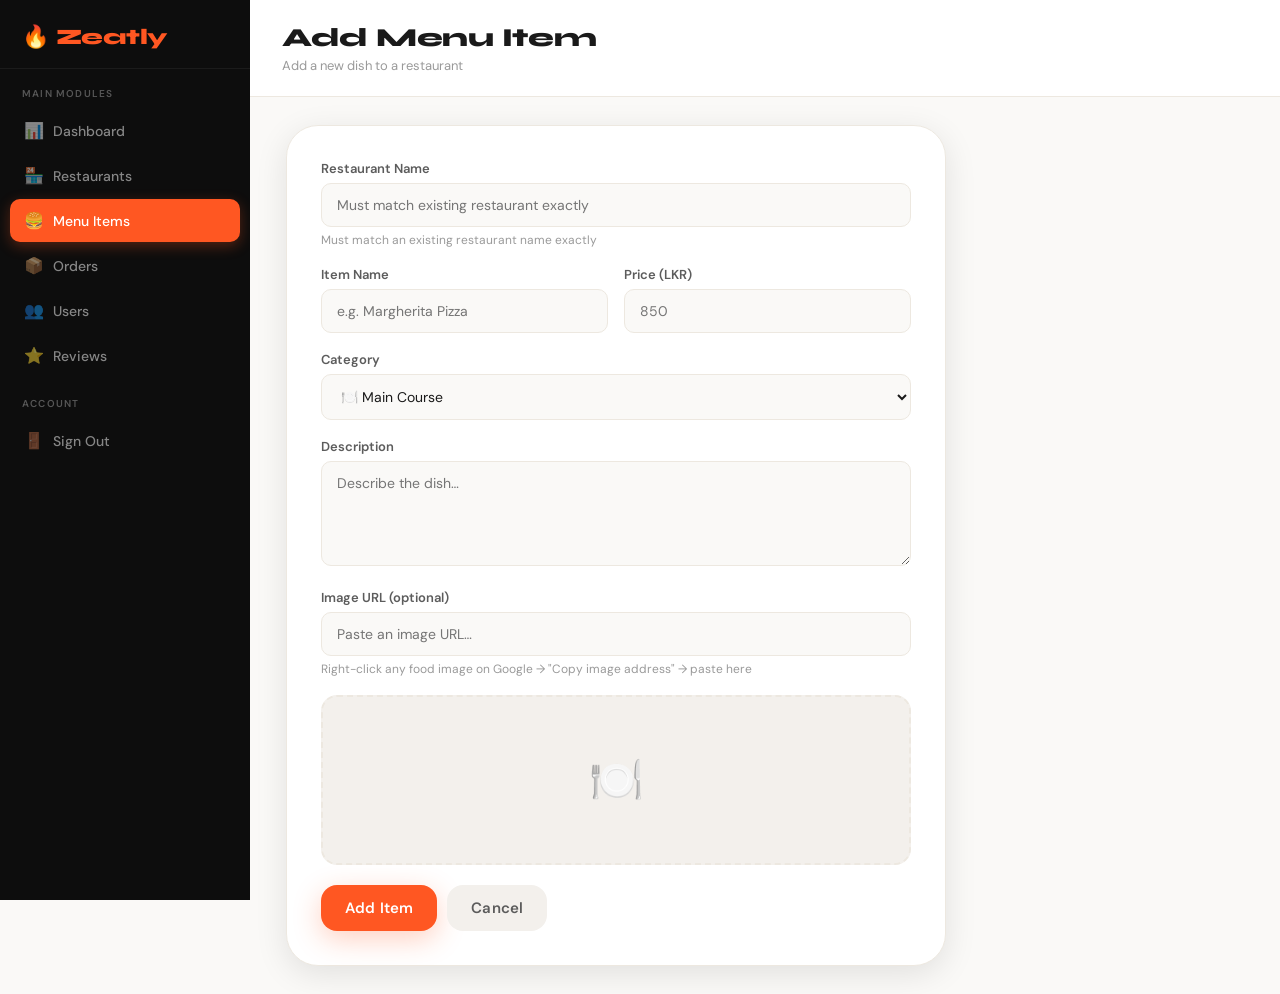
==== commit 869f9a62: "Add new emoji in add-menu.html" ====
--- a/src/main/webapp/add-menu.html
+++ b/src/main/webapp/add-menu.html
@@ -26,7 +26,7 @@
 <div class="app-layout">
 <aside class="sidebar">
   <div class="sidebar-top">
-    <div class="sidebar-brand">👍 <span>Zeatly</span></div>
+    <div class="sidebar-brand">🔥 <span>Zeatly</span></div>
   </div>
   <div class="sidebar-section">MAIN MODULES</div>
   <a href="admin" class="sidebar-link"><span class="sl-icon">📊</span>Dashboard</a>
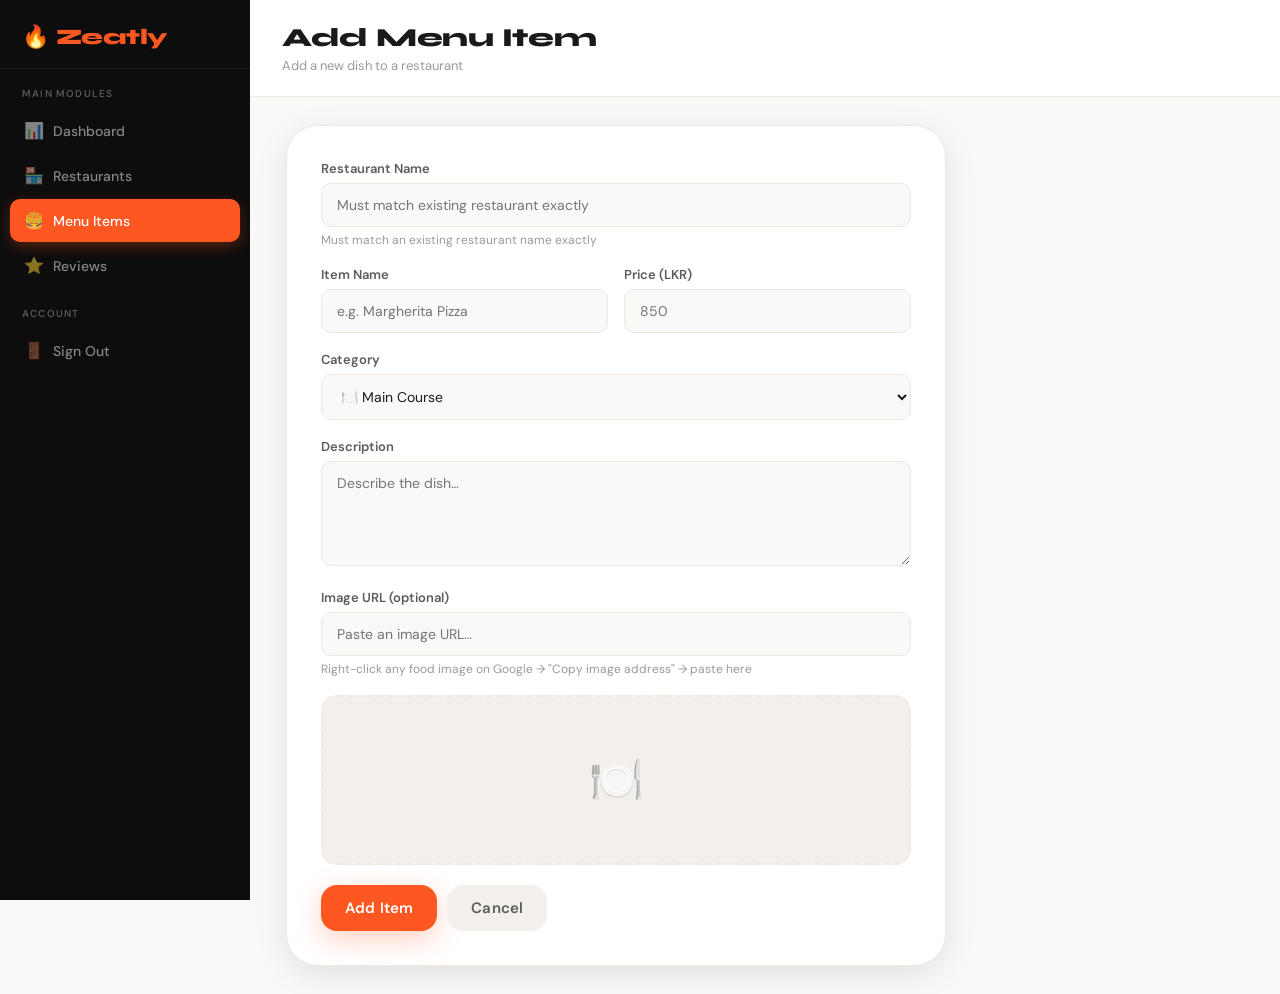
==== commit 506bd31e: "Removed Emojies for add other emojies" ====
--- a/src/main/webapp/add-menu.html
+++ b/src/main/webapp/add-menu.html
@@ -32,8 +32,7 @@
   <a href="admin" class="sidebar-link"><span class="sl-icon">📊</span>Dashboard</a>
   <a href="restaurant" class="sidebar-link"><span class="sl-icon">🏪</span>Restaurants</a>
   <a href="menu" class="sidebar-link active"><span class="sl-icon">🍔</span>Menu Items</a>
-  <a href="order" class="sidebar-link"><span class="sl-icon">📦</span>Orders</a>
-  <a href="users" class="sidebar-link"><span class="sl-icon">👥</span>Users</a>
+  
   <a href="feedback" class="sidebar-link"><span class="sl-icon">⭐</span>Reviews</a>
   <div class="sidebar-section">ACCOUNT</div>
   <a href="logout" class="sidebar-link"><span class="sl-icon">🚪</span>Sign Out</a>
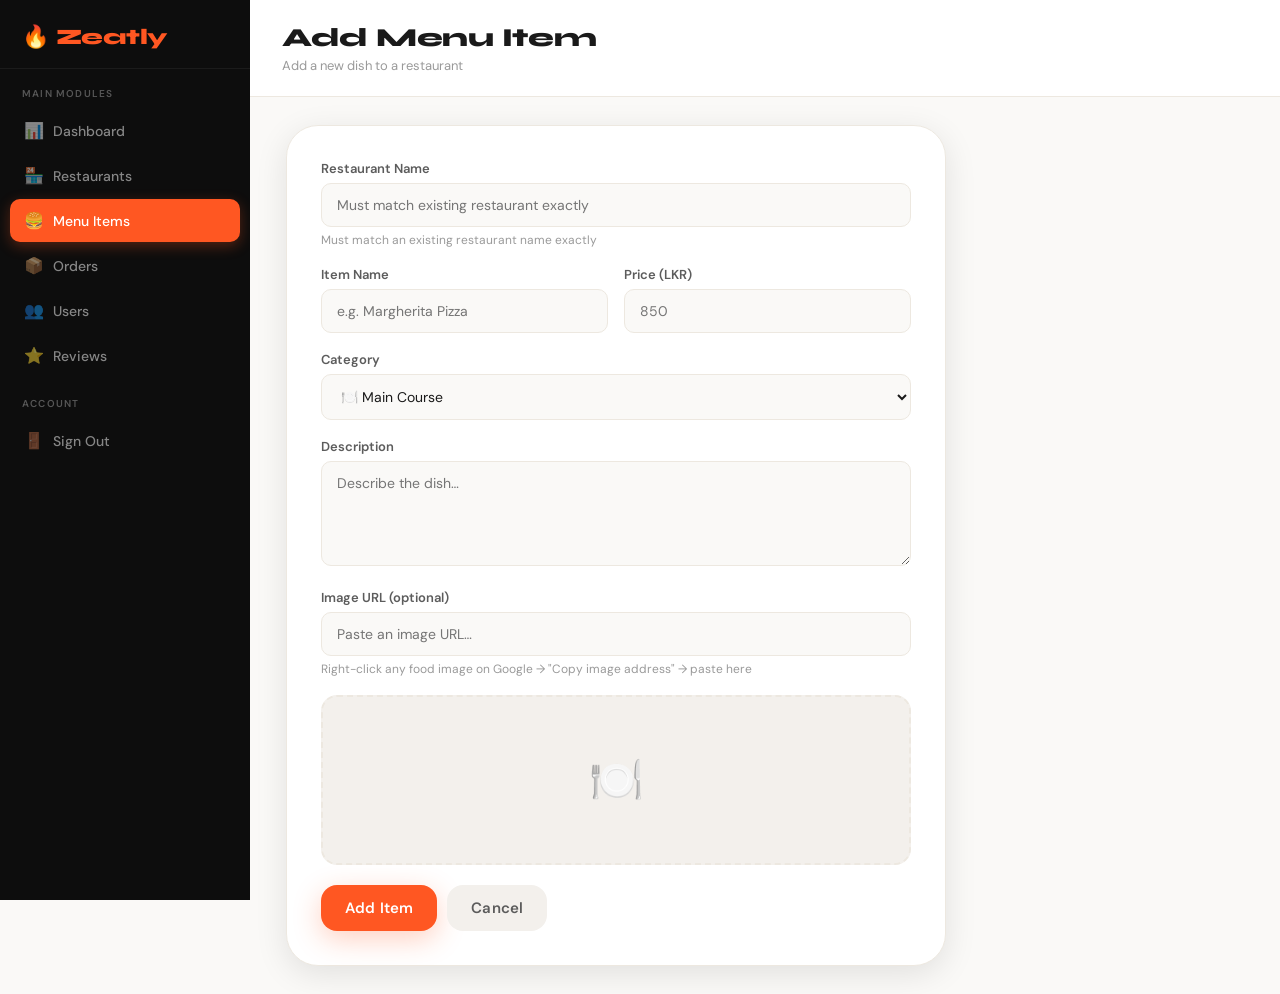
==== commit 61a40c7b: "Added new emojies after removed emojies" ====
--- a/src/main/webapp/add-menu.html
+++ b/src/main/webapp/add-menu.html
@@ -32,7 +32,8 @@
   <a href="admin" class="sidebar-link"><span class="sl-icon">📊</span>Dashboard</a>
   <a href="restaurant" class="sidebar-link"><span class="sl-icon">🏪</span>Restaurants</a>
   <a href="menu" class="sidebar-link active"><span class="sl-icon">🍔</span>Menu Items</a>
-  
+  <a href="order" class="sidebar-link"><span class="sl-icon">📦</span>Orders</a>
+  <a href="users" class="sidebar-link"><span class="sl-icon">👥</span>Users</a>
   <a href="feedback" class="sidebar-link"><span class="sl-icon">⭐</span>Reviews</a>
   <div class="sidebar-section">ACCOUNT</div>
   <a href="logout" class="sidebar-link"><span class="sl-icon">🚪</span>Sign Out</a>
